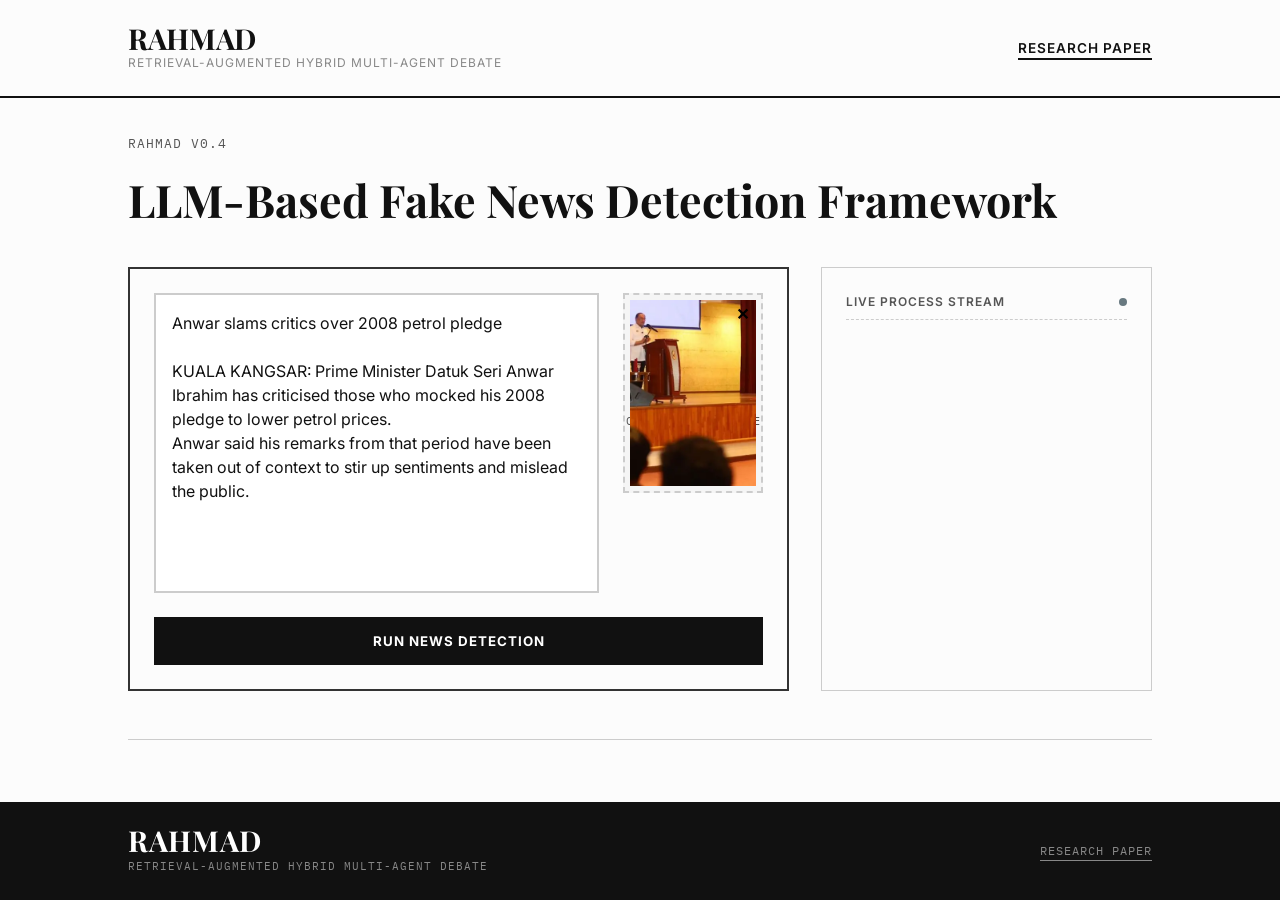
==== frontend/index.html @ b7437b5a "integrate link retrieval module into the pipeline using duckduckgo SE and openrouter LLM" ====
<!DOCTYPE html>
<html lang="en">

<head>
    <meta charset="UTF-8">
    <meta name="viewport" content="width=device-width, initial-scale=1.0">
    <title>RAHMAD - Fake News Detection</title>
    <link rel="preconnect" href="https://fonts.googleapis.com">
    <link rel="preconnect" href="https://fonts.gstatic.com" crossorigin>
    <link
        href="https://fonts.googleapis.com/css2?family=Playfair+Display:wght@600;700&family=Inter:wght@400;500;600;700&family=IBM+Plex+Mono:wght@400;500&display=swap"
        rel="stylesheet">
    <link rel="stylesheet" href="styles.css">
</head>

<body>
    <!-- Topbar -->
    <div class="topbar">
        <div class="topbar-content">
            <div class="topbar-left">
                <strong>RAHMAD</strong>
                <span>RETRIEVAL-AUGMENTED HYBRID MULTI-AGENT DEBATE</span>
            </div>
            <div class="topbar-right">
                <a href="#">RESEARCH PAPER</a>
            </div>
        </div>
    </div>

    <div class="container">
        <!-- Header -->
        <header>
            <span class="version">RAHMAD v0.4</span>
            <h1>LLM-Based Fake News Detection Framework</h1>
            <p class="header-subtitle">RETRIEVAL-AUGMENTED HYBRID MULTI-AGENT DEBATE</p>
        </header>

        <!-- Top Section -->
        <section class="top-section">
            <!-- Input Area -->
            <div class="input-panel panel">
                <div class="inputs">
                    <textarea id="text-input"
                        placeholder="Enter text to analyze...">Anwar slams critics over 2008 petrol pledge

KUALA KANGSAR: Prime Minister Datuk Seri Anwar Ibrahim has criticised those who mocked his 2008 pledge to lower petrol prices.
Anwar said his remarks from that period have been taken out of context to stir up sentiments and mislead the public.</textarea>

                    <div class="image-upload" id="image-upload">
                        <!-- Hidden file input -->
                        <input type="file" id="image-file-input" accept="image/*" hidden>

                        <!-- Empty-state placeholder -->
                        <div class="image-placeholder" id="image-placeholder" hidden>
                            <svg width="28" height="28" viewBox="0 0 24 24" fill="none" stroke="currentColor"
                                stroke-width="1.5" stroke-linecap="round" stroke-linejoin="round">
                                <rect x="3" y="3" width="18" height="18" rx="2" ry="2"></rect>
                                <circle cx="8.5" cy="8.5" r="1.5"></circle>
                                <polyline points="21 15 16 10 5 21"></polyline>
                            </svg>
                            <p class="upload-hint">Drop image here<br>or click to
                                choose</p>
                        </div>

                        <!-- Preview (hidden until image chosen) -->
                        <div class="image-preview-wrap" id="image-preview-wrap">
                            <img id="image-preview" class="image-preview" src="../res/news1.webp" alt="Test News Image">
                            <button type="button" id="image-remove-btn" class="image-remove-btn"
                                title="Remove image">✕</button>
                        </div>
                    </div>

                    <!-- Mobile-only: compact filename row (hides full upload zone) -->
                    <div class="mobile-img-picker" id="mobile-img-picker">
                        <button type="button" id="mobile-img-btn" class="mobile-img-btn">
                            <svg width="16" height="16" viewBox="0 0 24 24" fill="none" stroke="currentColor"
                                stroke-width="2" stroke-linecap="round" stroke-linejoin="round">
                                <rect x="3" y="3" width="18" height="18" rx="2" ry="2"></rect>
                                <circle cx="8.5" cy="8.5" r="1.5"></circle>
                                <polyline points="21 15 16 10 5 21"></polyline>
                            </svg>
                            <span id="mobile-filename">test_news_image.png</span>
                        </button>
                        <button type="button" id="mobile-remove-btn" class="mobile-remove-btn">✕</button>
                    </div>
                </div>
                <button id="run-btn" class="run-btn">RUN NEWS DETECTION</button>
            </div>

            <!-- Process Stream -->
            <div class="panel stream-panel">
                <div class="panel-header">
                    <span class="tag tag-outline">LIVE PROCESS STREAM</span>
                    <span class="status-dot"></span>
                </div>
                <div class="stream-content" id="process-stream">
                    <!-- Logs will be injected here via JS -->
                </div>
            </div>
        </section>

        <hr class="divider">

        <!-- Results Section -->
        <section class="results-section hidden" id="results-section">
            <!-- Verdict and Justification -->
            <div class="verdict-col">
                <div class="verdict-header">
                    <div class="verdict-title-area">
                        <span class="tag">FINAL VERDICT</span>
                        <h2 id="verdict-text" class="verdict-text manipulated">MANIPULATED<br>CONTENT</h2>
                    </div>
                    <div class="confidence-area">
                        <span class="tag">CONFIDENCE SCORE</span>
                        <h2 id="confidence-score" class="confidence-score">98.4%</h2>
                    </div>
                </div>

                <div class="justification-area">
                    <span class="tag">JUSTIFICATION</span>

                    <div class="justification-content">
                        <h3>Verification Details</h3>
                        <p id="justification-text">The text you provided accurately reflects a real event and statements
                            made by Prime Minister Datuk Seri Anwar Ibrahim. Multiple reliable news outlets, including
                            The Star and Free Malaysia Today (FMT), reported on this session.</p>

                        <h3>Key Facts Confirmed:</h3>
                        <ul id="key-facts-list">
                            <li><strong>Location & Date:</strong> The session took place at Malay College Kuala Kangsar
                                (MCKK) on April 4, 2026. Anwar was there to engage with students and alumni (he is an
                                alumnus of the college).</li>
                            <li><strong>The 2008 Pledge:</strong> Anwar addressed the long-standing criticism regarding
                                his 2008 campaign promise ("Hari ini kita menang, esok harga minyak turun"). He argued
                                that the economic context has shifted drastically.</li>
                            <li><strong>The '50 Sen' Comparison:</strong> He specifically noted that at the time of his
                                2008 pledge, petrol in Saudi Arabia was roughly 50 sen per liter, whereas global prices
                                have since surged due to geopolitical conflicts (specifically citing the ongoing Middle
                                East tensions in early 2026).</li>
                        </ul>
                    </div>

                    <!-- Reasoning Accordion -->
                    <div class="reasoning-accordion" id="reasoning-accordion">
                        <button class="reasoning-toggle" id="reasoning-toggle" aria-expanded="false">
                            <span>Show detailed reasoning</span>
                            <svg class="chevron-icon" viewBox="0 0 24 24" fill="none" stroke="currentColor"
                                stroke-width="2" stroke-linecap="round" stroke-linejoin="round">
                                <polyline points="6 9 12 15 18 9"></polyline>
                            </svg>
                        </button>
                        <div class="reasoning-body" id="reasoning-body">
                            <h3>Reasoning</h3>
                            <p id="reasoning-text"></p>
                        </div>
                    </div>
                </div>
            </div>

            <!-- Supporting Links -->
            <div class="links-col">
                <span class="tag">SUPPORTING LINKS</span>
                <div id="links-list" class="links-list">
                    <div class="link-item">
                        <div class="link-number">01</div>
                        <div class="link-details">
                            <span class="link-source">FREE MALAYSIA TODAY</span>
                            <a href="https://www.freemalaysiatoday.com" target="_blank" rel="noopener noreferrer"
                                class="link-title">Anwar slams critics for bringing up past pledge to reduce fuel
                                price</a>
                        </div>
                    </div>
                    <div class="link-item">
                        <div class="link-number">02</div>
                        <div class="link-details">
                            <span class="link-source">THE EDGE MALAYSIA</span>
                            <a href="https://theedgemalaysia.com" target="_blank" rel="noopener noreferrer"
                                class="link-title">Anwar slams misinformation on oil price hike, urges fact-based
                                discourse</a>
                        </div>
                    </div>
                    <div class="link-item">
                        <div class="link-number">03</div>
                        <div class="link-details">
                            <span class="link-source">MALAYSIAKINI</span>
                            <a href="https://www.malaysiakini.com" target="_blank" rel="noopener noreferrer"
                                class="link-title">PM Anwar slams opposition for politicising global oil price surge</a>
                        </div>
                    </div>
                </div>
            </div>
        </section>
    </div>

    <!-- Footer -->
    <footer>
        <div class="footer-content">
            <div class="footer-left">
                <strong>RAHMAD</strong>
                <span class="footer-subtitle">RETRIEVAL-AUGMENTED HYBRID MULTI-AGENT DEBATE</span>
            </div>
            <div class="footer-right">
                <a href="#">RESEARCH PAPER</a>
            </div>
        </div>
    </footer>

    <script src="script.js"></script>
</body>

</html>
---- frontend/styles.css ----
:root {
    --bg-color: #fcfcfc;
    --text-main: #111111;
    --text-muted: #555555;
    --border-color: #333333;
    --border-light: #cccccc;
    --tag-bg: #687980;
    /* Slate grey */
    --tag-text: #ffffff;
    --red-alert: #9e2a2b;
    --orange-alert: #ee7b30;
    --green: #249831;
    --grey-inconclusive: #6b7280;

    --font-serif: 'Playfair Display', serif;
    --font-sans: 'Inter', sans-serif;
    --font-mono: 'IBM Plex Mono', monospace;

    --layout-padding: 10vw;
}

* {
    box-sizing: border-box;
    margin: 0;
    padding: 0;
}

body {
    font-family: var(--font-sans);
    background-color: var(--bg-color);
    color: var(--text-main);
    line-height: 1.6;
    padding: 0;
    min-height: 100vh;
    display: flex;
    flex-direction: column;
}

.container,
.topbar-content,
.footer-content {
    width: 100%;
    max-width: calc(1600px + (2 * var(--layout-padding)));
    margin: 0 auto;
    padding-left: var(--layout-padding);
    padding-right: var(--layout-padding);
}

/* Topbar */
.topbar {
    padding: 1.5rem 0;
    border-bottom: 2px solid var(--text-main);
    margin-bottom: 2rem;
    width: 100%;
}

.topbar-content {
    display: flex;
    justify-content: space-between;
    align-items: center;
}

.topbar-left {
    display: flex;
    align-items: baseline;
    flex-direction: column;
}

.topbar-left strong {
    font-family: var(--font-serif);
    font-size: 1.8rem;
    font-weight: 700;
    margin-right: 1.5rem;
    line-height: 1;
}

.topbar-left span {
    font-family: var(--font-sans);
    font-size: 0.75rem;
    color: #888;
    letter-spacing: 1px;
    text-transform: uppercase;
}

.topbar-right a {
    font-family: var(--font-sans);
    font-size: 0.85rem;
    color: var(--text-main);
    text-decoration: none;
    letter-spacing: 1px;
    text-transform: uppercase;
    font-weight: 600;
    border-bottom: 2px solid var(--text-main);
    padding-bottom: 2px;
}

/* Header */
header {
    margin-bottom: 2rem;
}

.version {
    font-size: 0.8rem;
    color: var(--text-muted);
    letter-spacing: 1px;
    text-transform: uppercase;
    font-family: var(--font-mono);
}

h1 {
    font-family: var(--font-serif);
    font-size: 2.8rem;
    font-weight: 700;
    margin-top: 0.5rem;
    color: var(--text-main);
}

.header-subtitle {
    font-family: var(--font-mono);
    font-size: 0.75rem;
    color: var(--text-muted);
    letter-spacing: 1px;
    text-transform: uppercase;
    margin-top: 0.4rem;
}

.header-subtitle {
    display: none;
}

/* Common Tags */
.tag {
    display: inline-block;
    background-color: var(--tag-bg);
    color: var(--tag-text);
    font-size: 0.75rem;
    font-weight: 600;
    letter-spacing: 1px;
    padding: 0.3rem 0.8rem;
    text-transform: uppercase;
}

.tag-outline {
    background-color: transparent;
    color: var(--text-muted);
    border: none;
    padding: 0;
}

/* Top Section */
.top-section {
    display: grid;
    grid-template-columns: 2fr 1fr;
    gap: 2rem;
    margin-bottom: 2rem;
}

.panel {
    border: 2px solid var(--border-color);
    padding: 1.5rem;
    display: flex;
    flex-direction: column;
}

/* Input Panel */
.inputs {
    display: flex;
    gap: 1.5rem;
    margin-bottom: 1.5rem;
    flex: 1;
}

textarea {
    flex: 3;
    border: 2px solid var(--border-light);
    padding: 1rem;
    font-family: var(--font-sans);
    font-size: 1rem;
    font-weight: 400;
    resize: none;
    color: var(--text-main);
    line-height: 1.5;
    outline: none;
    min-height: 200px;
    height: 300px;
}

.image-upload {
    flex: 1;
    border: 2px dashed var(--border-light);
    display: flex;
    align-items: center;
    justify-content: center;
    background-color: #f5f5f5;
    min-height: 200px;
    background-size: cover;
    background-position: center;
    cursor: pointer;
    position: relative;
    transition: border-color 0.2s, background-color 0.2s;
    max-height: 150px;
}

.image-upload:hover,
.image-upload.drag-over {
    /* border-color: var(--text-main); */
    background-color: #ebebeb;
}

.image-placeholder {
    display: flex;
    flex-direction: column;
    align-items: center;
    gap: 0.6rem;
    color: var(--text-muted);
    pointer-events: none;
    text-align: center;
}

.upload-hint {
    font-family: var(--font-mono);
    font-size: 0.72rem;
    letter-spacing: 0.5px;
    text-transform: uppercase;
    line-height: 1.6;
    color: var(--text-muted);
}

.upload-link {
    color: var(--text-main);
    font-weight: 600;
    border-bottom: 1px solid var(--text-main);
}

/* Preview */
.image-preview-wrap {
    position: absolute;
    inset: 0;
    display: flex;
    align-items: center;
    justify-content: center;
    padding: 5px;
}

.image-preview {
    width: 100%;
    height: 100%;
    object-fit: cover;
}

/* Hide broken-image outline when no src is set */
.image-preview:not([src]),
.image-preview[src=""] {
    display: none;
}

.image-remove-btn {
    position: absolute;
    top: 0.4rem;
    right: 0.4rem;
    color: rgb(0, 0, 0);
    background-color: transparent;
    border: none;
    width: 1.6rem;
    height: 1.6rem;
    font-size: 1rem;
    font-weight: 600;
    cursor: pointer;
    display: flex;
    align-items: center;
    justify-content: center;
}

.image-remove-btn:hover {
    color: var(--red-alert);
}

/* Mobile image picker row — hidden on desktop */
.mobile-img-picker {
    display: none;
}

.run-btn {
    width: 100%;
    background-color: var(--text-main);
    color: white;
    border: none;
    padding: 1rem;
    font-family: var(--font-sans);
    font-weight: 700;
    letter-spacing: 1px;
    cursor: pointer;
    text-transform: uppercase;
    transition: background-color 0.2s;
}

.run-btn:hover {
    background-color: #333;
}

/* Stream Panel */
.stream-panel {
    border: 1px solid var(--border-light);
}

.panel-header {
    display: flex;
    justify-content: space-between;
    align-items: center;
    margin-bottom: 1.5rem;
    padding-bottom: 0.5rem;
    border-bottom: 1px dashed var(--border-light);
}

.status-dot {
    width: 8px;
    height: 8px;
    background-color: var(--tag-bg);
    border-radius: 50%;
    animation: blink 1.5s infinite;
}

@keyframes blink {

    0%,
    100% {
        opacity: 1;
    }

    50% {
        opacity: 0;
    }
}

.stream-content {
    font-family: var(--font-mono);
    font-size: 0.85rem;
    color: var(--text-muted);
    display: flex;
    flex-direction: column;
    gap: 0.8rem;
}

.log-line {
    display: flex;
    gap: 0.5rem;
}

.log-time {
    color: #999;
}

.log-status {
    margin-left: auto;
}

.log-status--ok {
    color: var(--green);
}

/* green  */
.log-status--in-progress {
    color: var(--orange-alert);
}

/* orange */
.log-status--fail {
    color: var(--red-alert);
}

/* red    */

/* Divider */
.divider {
    border: none;
    border-top: 1px solid var(--border-light);
    margin: 3rem 0;
}

/* Results Section */
.results-section {
    display: grid;
    grid-template-columns: 2fr 1fr;
    gap: 3rem;
    margin-bottom: 4rem;
}

.results-section.hidden {
    display: none;
    opacity: 0;
}

.results-section.visible {
    display: grid;
    animation: fadeIn 0.8s forwards;
}

@keyframes fadeIn {
    from {
        opacity: 0;
        transform: translateY(10px);
    }

    to {
        opacity: 1;
        transform: translateY(0);
    }
}

/* Verdict Col */
.verdict-header {
    display: flex;
    justify-content: space-between;
    align-items: flex-start;
    margin-bottom: 3rem;
}

.verdict-title-area .tag,
.confidence-area .tag {
    margin-bottom: 0.5rem;
}

.verdict-text {
    font-family: var(--font-serif);
    font-size: 3.5rem;
    font-weight: 700;
    line-height: 1.1;
    text-transform: uppercase;
}

h2.verdict-text.real,
h2.verdict-text.credible {
    color: var(--green);
}

h2.verdict-text.satire,
h2.verdict-text.false-connection,
h2.verdict-text.misleading,
h2.verdict-text.imposter,
h2.verdict-text.manipulated,
h2.verdict-text.fabricated {
    color: var(--red-alert);
}

h2.verdict-text.inconclusive {
    color: var(--grey-inconclusive);
}

.confidence-score.conf-low {
    color: var(--red-alert);
}

.confidence-score.conf-mid {
    color: var(--orange-alert);
}

.confidence-score.conf-high {
    color: var(--green);
}

.confidence-score {
    font-family: var(--font-serif);
    font-size: 4rem;
    font-weight: 700;
    line-height: 1;
}

/* Justification */
.justification-area {
    position: relative;
}

.justification-content {
    margin-top: 1.5rem;
}

.justification-content h3 {
    font-family: var(--font-serif);
    font-size: 1.3rem;
    margin-bottom: 0.8rem;
    margin-top: 1.5rem;
}

.justification-content p {
    font-size: 1.05rem;
    margin-bottom: 1.5rem;
}

.justification-content ul {
    list-style-type: disc;
    padding-left: 1.5rem;
}

.justification-content li {
    margin-bottom: 0.8rem;
    font-size: 1.05rem;
}

/* Reasoning Accordion */
.reasoning-accordion {
    margin-top: 2rem;
    border-top: 1px solid var(--border-light);
    padding-top: 1rem;
}

.reasoning-toggle {
    display: flex;
    align-items: center;
    gap: 0.5rem;
    background: none;
    border: none;
    cursor: pointer;
    padding: 0;
    color: inherit;
    font-family: var(--font-mono, monospace);
    font-size: 0.75rem;
    letter-spacing: 0.08em;
    text-transform: uppercase;
    opacity: 0.6;
    transition: opacity 0.2s;
}

.reasoning-toggle:hover {
    opacity: 1;
}

.chevron-icon {
    width: 14px;
    height: 14px;
    transition: transform 0.25s ease;
    flex-shrink: 0;
}

.reasoning-toggle[aria-expanded="true"] .chevron-icon {
    transform: rotate(180deg);
}

.reasoning-body {
    max-height: 0;
    overflow: hidden;
    transition: max-height 0.35s ease;
}

.reasoning-body.open {
    max-height: 9999px;
}

.reasoning-body h3 {
    font-family: var(--font-serif);
    font-size: 1.3rem;
    margin-bottom: 0.8rem;
    margin-top: 1.5rem;
}

.reasoning-body p {
    font-size: 1.05rem;
    margin-bottom: 1.5rem;
    white-space: pre-wrap;
}

/* Links Col */
.links-col {
    padding-left: 2rem;
    border-left: 1px solid var(--border-light);
}

.links-list {
    margin-top: 1.5rem;
    display: flex;
    flex-direction: column;
    gap: 1.5rem;
}

.link-item {
    display: flex;
    gap: 1rem;
    padding-bottom: 1.5rem;
    border-bottom: 1px solid var(--border-light);
}

.link-item {
    display: flex;
    align-items: flex-start;
    gap: 1.5rem;
    padding: 1.2rem 0.5rem;
    border-bottom: 1px solid var(--border-light);
    cursor: pointer;
    border-radius: 6px;
    transition: background-color 0.2s ease, transform 0.15s ease;
}

.link-item:hover {
    background-color: rgba(0, 0, 0, 0.02);
}

.link-item:last-child {
    border-bottom: none;
}

.link-number {
    font-family: var(--font-serif);
    font-size: 2.5rem;
    color: #e0e0e0;
    line-height: 1;
}

.link-details {
    display: flex;
    flex-direction: column;
    gap: 0.3rem;
}

.link-source {
    font-size: 0.75rem;
    color: var(--text-muted);
    text-transform: uppercase;
    letter-spacing: 1px;
}

.link-title {
    font-family: var(--font-serif);
    font-size: 1.1rem;
    font-weight: 600;
    color: var(--text-main);
    text-decoration: none;
    line-height: 1.4;
}

.link-item:hover .link-title,
.link-title:hover {
    text-decoration: underline;
    color: var(--accent-blue, #0056b3);
}

/* Footer */
footer {
    background-color: var(--text-main);
    color: white;
    padding: 1.5rem 0;
    margin-top: auto;
    width: 100%;
}

.footer-content {
    display: flex;
    flex-direction: row;
    justify-content: space-between;
    align-items: center;
    font-family: var(--font-mono);
    font-size: 0.75rem;
    letter-spacing: 1px;
    text-transform: uppercase;
}

.footer-left {
    display: flex;
    flex-direction: column;
    gap: 0.2rem;
}

.footer-left strong {
    font-family: var(--font-serif);
    font-size: 1.8rem;
    line-height: 1;
}

.footer-subtitle {
    color: #888;
    font-size: 0.7rem;
    letter-spacing: 1px;
}

.footer-right a {
    color: #888;
    text-decoration: none;
    border-bottom: 1px solid #888;
    padding-bottom: 2px;
    font-size: 0.75rem;
    letter-spacing: 1px;
    text-transform: uppercase;
    font-family: var(--font-mono);
    transition: color 0.2s, border-color 0.2s;
}

.footer-right a:hover {
    color: white;
    border-color: white;
}

/* ─── Responsive ─────────────────────────────────────────── */

/* Tablet / small desktop */
@media (max-width: 900px) {

    .header-subtitle {
        display: block;
    }

    .top-section,
    .results-section {
        grid-template-columns: 1fr;
    }

    .links-col {
        padding-left: 0;
        border-left: none;
        border-top: 1px solid var(--border-light);
        padding-top: 2rem;
    }

    h1 {
        font-size: 2.2rem;
        line-height: 1.3;
    }
}

/* Mobile phone */
@media (max-width: 600px) {

    :root {
        --layout-padding: 1rem;
    }

    /* Topbar: hide the subtitle on very small screens */
    .topbar {
        margin: 0 0 1.5rem 0;
    }

    .topbar-left strong {
        font-size: 1.4rem;
        margin-right: 0.75rem;
    }

    .topbar-left span {
        display: none;
    }

    .topbar-right a {
        font-size: 0.75rem;
    }

    /* Page header */
    h1 {
        font-size: 1.7rem;
    }

    /* Panels */
    .panel {
        padding: 1rem;
    }

    /* Input area: stack textarea and image upload vertically */
    .inputs {
        flex-direction: column;
        gap: 1rem;
    }

    textarea {
        min-height: 200px;
        overflow: hidden;
        font-size: 0.75rem;
    }

    /* Swap full upload zone for compact filename row on mobile */
    .image-upload {
        display: none;
    }

    .mobile-img-picker {
        display: flex;
        align-items: center;
        gap: 0.5rem;
        width: 100%;
    }

    .mobile-img-btn {
        flex: 1;
        display: flex;
        align-items: center;
        gap: 0.6rem;
        padding: 0.65rem 0.9rem;
        border: 2px dashed var(--border-light);
        background: #f5f5f5;
        cursor: pointer;
        font-family: var(--font-mono);
        font-size: 0.72rem;
        letter-spacing: 0.5px;
        text-transform: uppercase;
        color: var(--text-muted);
        text-align: left;
        white-space: nowrap;
        overflow: hidden;
    }

    .mobile-img-btn span {
        overflow: hidden;
        text-overflow: ellipsis;
    }

    .mobile-remove-btn {
        flex-shrink: 0;
        background: none;
        border: none;
        font-size: 1rem;
        font-weight: 600;
        cursor: pointer;
        color: var(--text-muted);
        padding: 0.4rem;
    }

    .mobile-remove-btn:hover {
        color: var(--red-alert);
    }

    .run-btn {
        font-size: 0.75rem;
        padding: 0.5rem;
    }

    .log-status {
        text-align: end;
    }

    .results-section {
        gap: 2rem;
    }

    /* Results: keep verdict & confidence side by side, scale fonts down */
    .verdict-header {
        flex-direction: row;
        flex-wrap: wrap;
        justify-content: space-between;
        margin-bottom: 1rem;
        gap: 10px;
    }

    .verdict-title-area {
        flex: 1 1 140px;
        margin-bottom: 2rem;
        /* grow/shrink but minimum width */
    }

    .confidence-area {
        flex: 1 1 140px;
        display: flex;
        flex-direction: column;
        align-items: end;
        max-width: 7rem;
        margin-bottom: 2rem;
        /* grow/shrink but minimum width */
    }

    h2.verdict-text {
        font-size: 2rem;
        line-height: 1.05;
    }

    h2.confidence-score {
        font-size: 2.5rem;
    }

    .justification-content {
        margin-top: 0.5rem;
    }

    .justification-content p,
    .justification-content li {
        font-size: 0.9rem;
    }

    .justification-content h3 {
        font-size: 1.1rem;
        margin-top: 0;
    }

    .links-col {
        border: none;
        padding-top: 0rem;
    }

    /* Footer */
    footer {
        padding: 1.25rem 0;
    }

    .footer-content {
        flex-direction: row;
        align-items: flex-start;
        gap: 0.5rem;
    }

    .footer-subtitle {
        display: none;
    }

    .footer-left strong {
        font-size: 1.3rem;
    }
}

/* Very small phones */
@media (max-width: 400px) {

    .confidence-area {
        max-width: none;
        align-items: start;
        /* grow/shrink but minimum width */
    }
}
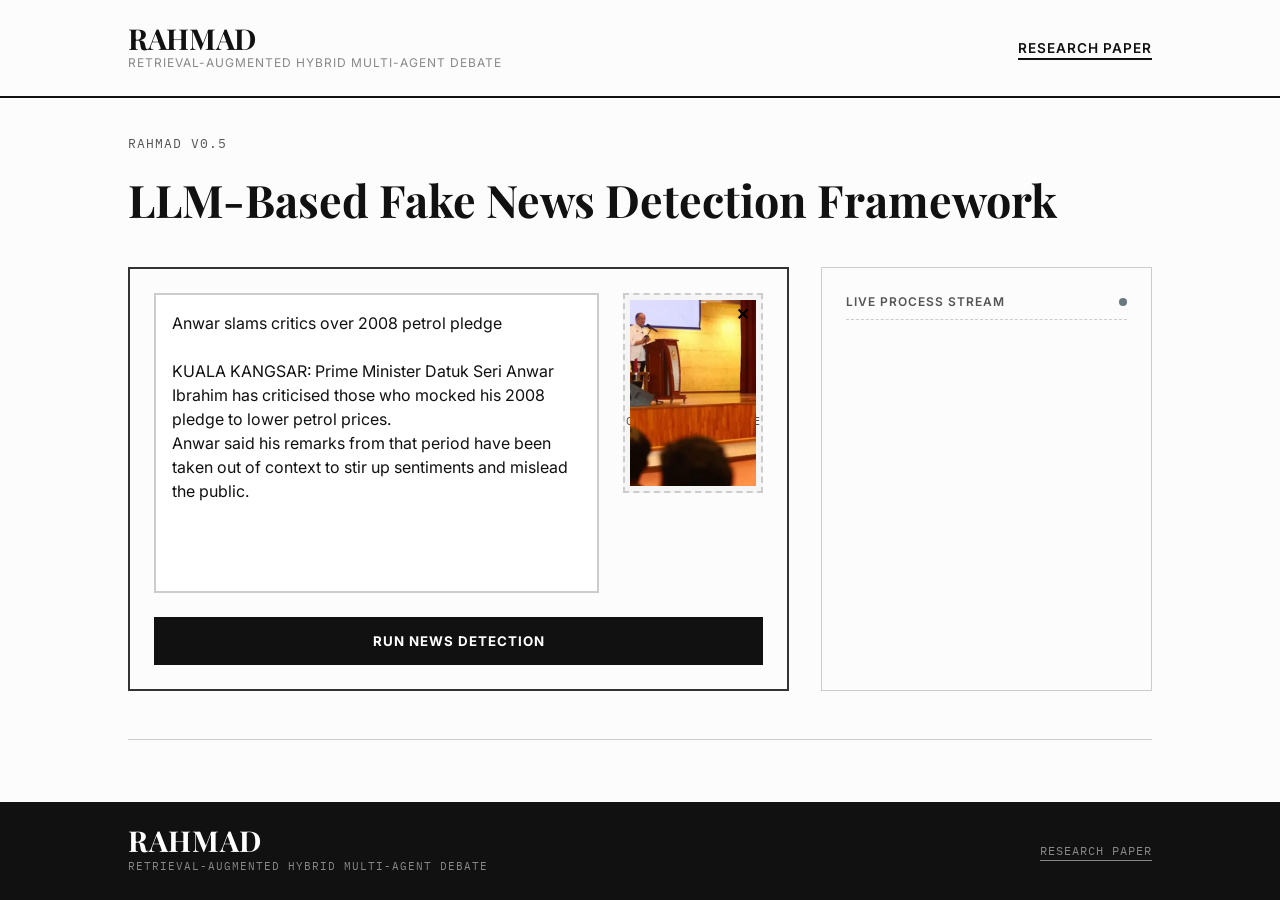
==== commit e9e4b868: "add documentation" ====
--- a/frontend/index.html
+++ b/frontend/index.html
@@ -30,7 +30,7 @@
     <div class="container">
         <!-- Header -->
         <header>
-            <span class="version">RAHMAD v0.4</span>
+            <span class="version">RAHMAD v0.5</span>
             <h1>LLM-Based Fake News Detection Framework</h1>
             <p class="header-subtitle">RETRIEVAL-AUGMENTED HYBRID MULTI-AGENT DEBATE</p>
         </header>
@@ -205,7 +205,7 @@
         </div>
     </footer>
 
-    <script src="script.js"></script>
+    <script src="script.js?v=2"></script>
 </body>
 
 </html>
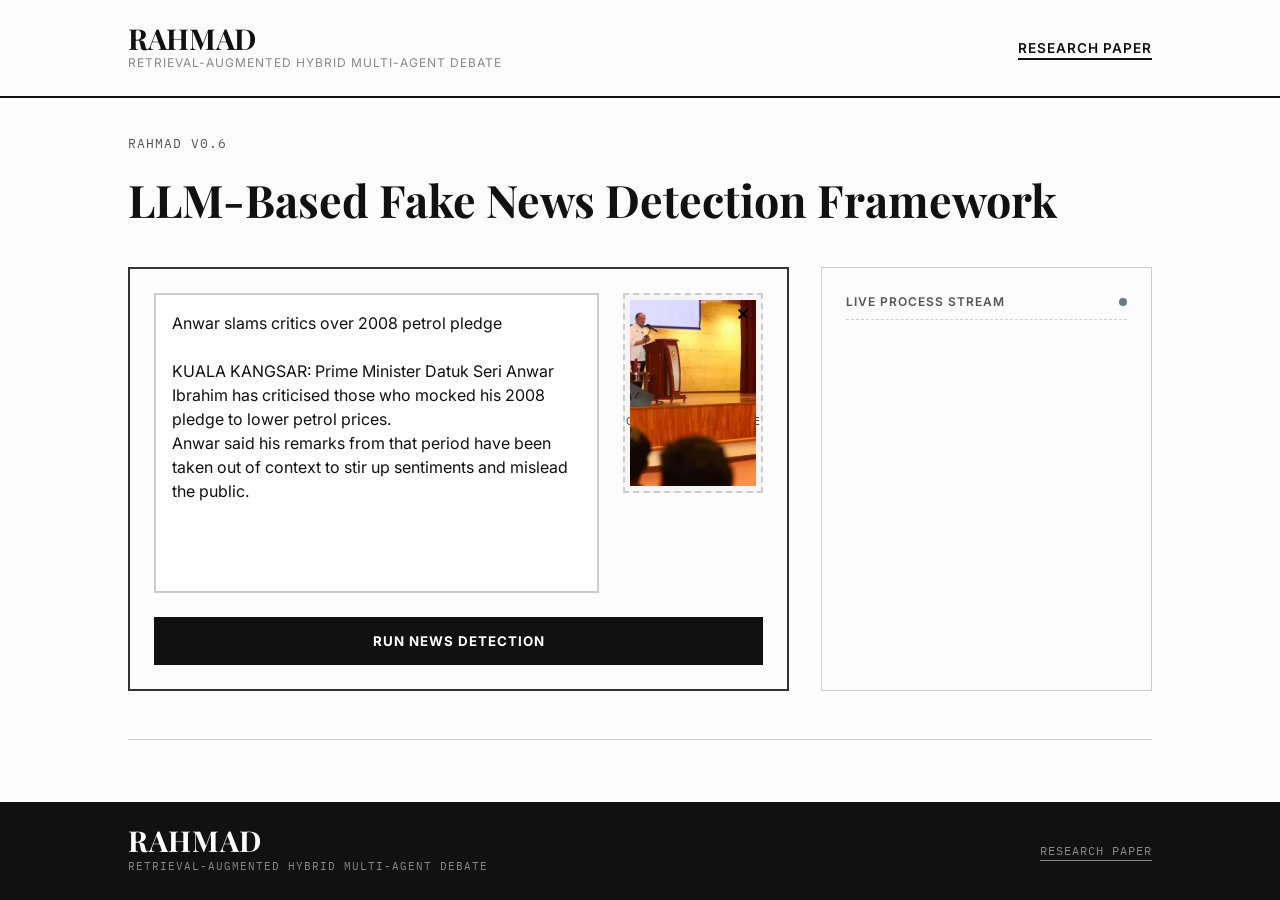
==== commit 3fc0a156: "0.6: integrate local llm for both KR module using Ollama" ====
--- a/frontend/index.html
+++ b/frontend/index.html
@@ -30,7 +30,7 @@
     <div class="container">
         <!-- Header -->
         <header>
-            <span class="version">RAHMAD v0.5</span>
+            <span class="version">RAHMAD v0.6</span>
             <h1>LLM-Based Fake News Detection Framework</h1>
             <p class="header-subtitle">RETRIEVAL-AUGMENTED HYBRID MULTI-AGENT DEBATE</p>
         </header>
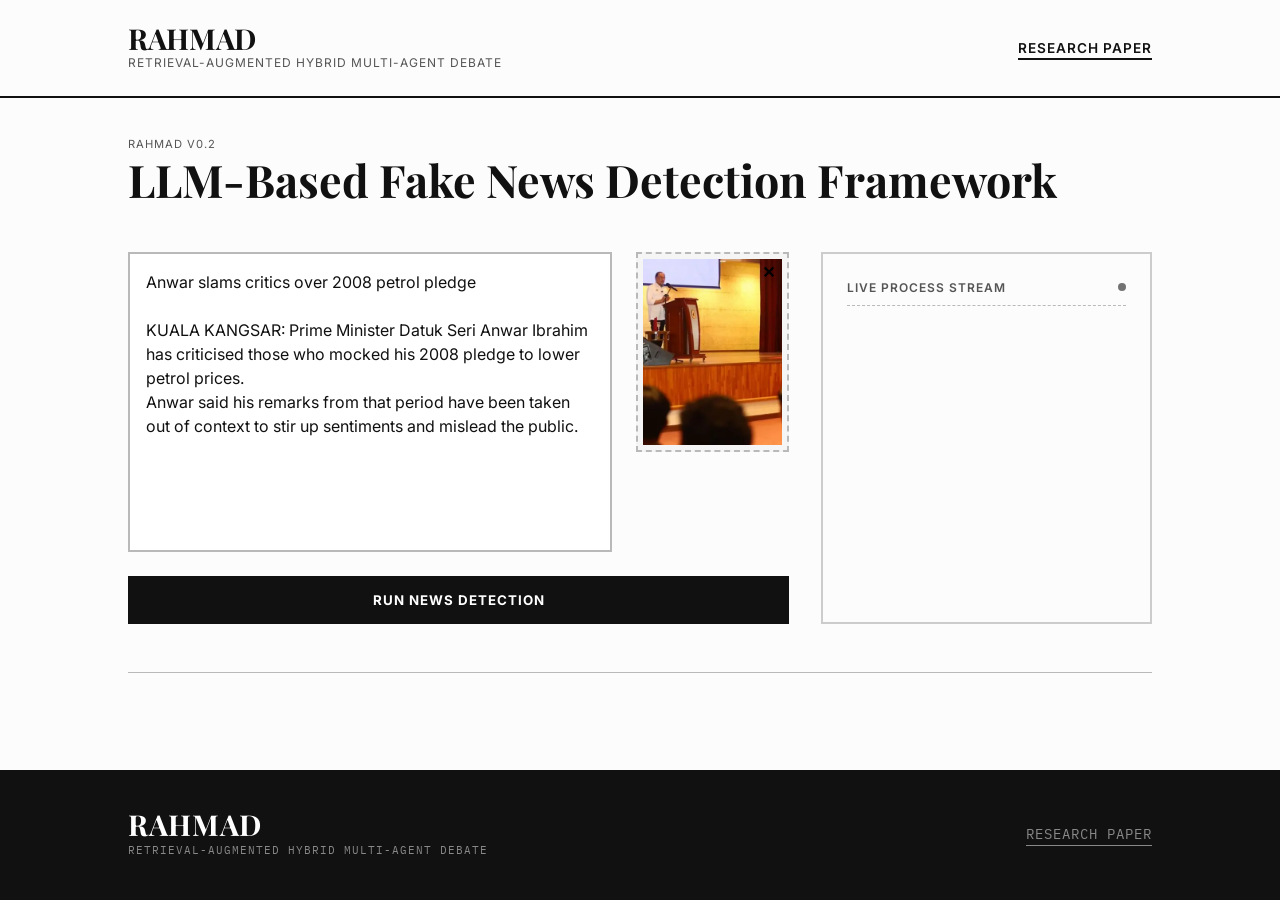
==== commit 934085b8: "add ollama preflight check to pipeline, rewrite readme setup guide, sync system documentation, untra" ====
--- a/frontend/index.html
+++ b/frontend/index.html
@@ -30,7 +30,7 @@
     <div class="container">
         <!-- Header -->
         <header>
-            <span class="version">RAHMAD v0.6</span>
+            <span class="version">RAHMAD v0.2</span>
             <h1>LLM-Based Fake News Detection Framework</h1>
             <p class="header-subtitle">RETRIEVAL-AUGMENTED HYBRID MULTI-AGENT DEBATE</p>
         </header>
@@ -64,7 +64,8 @@
 
                         <!-- Preview (hidden until image chosen) -->
                         <div class="image-preview-wrap" id="image-preview-wrap">
-                            <img id="image-preview" class="image-preview" src="../res/news1.webp" alt="Test News Image">
+                            <img id="image-preview" class="image-preview" src="../res/news1.webp"
+                                alt="Test News Image">
                             <button type="button" id="image-remove-btn" class="image-remove-btn"
                                 title="Remove image">✕</button>
                         </div>
@@ -125,7 +126,7 @@
                             made by Prime Minister Datuk Seri Anwar Ibrahim. Multiple reliable news outlets, including
                             The Star and Free Malaysia Today (FMT), reported on this session.</p>
 
-                        <h3>Key Facts Confirmed:</h3>
+                        <h3>Key Evidences</h3>
                         <ul id="key-facts-list">
                             <li><strong>Location & Date:</strong> The session took place at Malay College Kuala Kangsar
                                 (MCKK) on April 4, 2026. Anwar was there to engage with students and alumni (he is an
@@ -144,14 +145,13 @@
                     <div class="reasoning-accordion" id="reasoning-accordion">
                         <button class="reasoning-toggle" id="reasoning-toggle" aria-expanded="false">
                             <span>Show detailed reasoning</span>
-                            <svg class="chevron-icon" viewBox="0 0 24 24" fill="none" stroke="currentColor"
-                                stroke-width="2" stroke-linecap="round" stroke-linejoin="round">
+                            <svg class="chevron-icon" viewBox="0 0 24 24" fill="none" stroke="currentColor" stroke-width="2" stroke-linecap="round" stroke-linejoin="round">
                                 <polyline points="6 9 12 15 18 9"></polyline>
                             </svg>
                         </button>
                         <div class="reasoning-body" id="reasoning-body">
                             <h3>Reasoning</h3>
-                            <p id="reasoning-text"></p>
+                            <div id="reasoning-text" class="reasoning-steps"></div>
                         </div>
                     </div>
                 </div>
@@ -164,27 +164,25 @@
                     <div class="link-item">
                         <div class="link-number">01</div>
                         <div class="link-details">
-                            <span class="link-source">FREE MALAYSIA TODAY</span>
-                            <a href="https://www.freemalaysiatoday.com" target="_blank" rel="noopener noreferrer"
-                                class="link-title">Anwar slams critics for bringing up past pledge to reduce fuel
-                                price</a>
+                            <span class="link-source">Free Malaysia Today</span>
+                            <a href="#" class="link-title">Anwar slams critics for bringing up past pledge to reduce
+                                fuel price</a>
                         </div>
                     </div>
                     <div class="link-item">
                         <div class="link-number">02</div>
                         <div class="link-details">
-                            <span class="link-source">THE EDGE MALAYSIA</span>
-                            <a href="https://theedgemalaysia.com" target="_blank" rel="noopener noreferrer"
-                                class="link-title">Anwar slams misinformation on oil price hike, urges fact-based
-                                discourse</a>
+                            <span class="link-source">The EDGE</span>
+                            <a href="#" class="link-title">Anwar slams misinformation on oil price hike, urges
+                                fact-based discourse</a>
                         </div>
                     </div>
                     <div class="link-item">
                         <div class="link-number">03</div>
                         <div class="link-details">
-                            <span class="link-source">MALAYSIAKINI</span>
-                            <a href="https://www.malaysiakini.com" target="_blank" rel="noopener noreferrer"
-                                class="link-title">PM Anwar slams opposition for politicising global oil price surge</a>
+                            <span class="link-source">The Sun</span>
+                            <a href="#" class="link-title">PM Anwar slams opposition for politicising global oil price
+                                surge</a>
                         </div>
                     </div>
                 </div>
@@ -205,7 +203,7 @@
         </div>
     </footer>
 
-    <script src="script.js?v=2"></script>
+    <script src="script.js"></script>
 </body>
 
 </html>
--- a/frontend/styles.css
+++ b/frontend/styles.css
@@ -3,8 +3,9 @@
     --text-main: #111111;
     --text-muted: #555555;
     --border-color: #333333;
-    --border-light: #cccccc;
-    --tag-bg: #687980;
+    --border-light: #b9b9b9;
+    --border-lighter: #cccccc;
+    --tag-bg: #737373;
     /* Slate grey */
     --tag-text: #ffffff;
     --red-alert: #9e2a2b;
@@ -77,7 +78,7 @@
 .topbar-left span {
     font-family: var(--font-sans);
     font-size: 0.75rem;
-    color: #888;
+    color: var(--text-muted);
     letter-spacing: 1px;
     text-transform: uppercase;
 }
@@ -96,23 +97,24 @@
 
 /* Header */
 header {
-    margin-bottom: 2rem;
+    margin-bottom: 3rem;
 }
 
 .version {
-    font-size: 0.8rem;
+    font-size: 0.7rem;
     color: var(--text-muted);
     letter-spacing: 1px;
     text-transform: uppercase;
-    font-family: var(--font-mono);
+    font-family: var(--font-sans);
 }
 
 h1 {
     font-family: var(--font-serif);
     font-size: 2.8rem;
     font-weight: 700;
-    margin-top: 0.5rem;
+    /* margin-top: 0.5rem; */
     color: var(--text-main);
+    line-height: 3.0rem;
 }
 
 .header-subtitle {
@@ -156,8 +158,8 @@
 }
 
 .panel {
-    border: 2px solid var(--border-color);
-    padding: 1.5rem;
+    /* border: 2px solid var(--border-color); */
+    /* padding: 1.5rem; */
     display: flex;
     flex-direction: column;
 }
@@ -300,7 +302,8 @@
 
 /* Stream Panel */
 .stream-panel {
-    border: 1px solid var(--border-light);
+    border: 2px solid var(--border-lighter);
+    padding: 1.5rem;
 }
 
 .panel-header {
@@ -333,7 +336,7 @@
 }
 
 .stream-content {
-    font-family: var(--font-mono);
+    font-family: var(--font-sans);
     font-size: 0.85rem;
     color: var(--text-muted);
     display: flex;
@@ -512,9 +515,9 @@
     cursor: pointer;
     padding: 0;
     color: inherit;
-    font-family: var(--font-mono, monospace);
+    font-family: var(--font-sans);
     font-size: 0.75rem;
-    letter-spacing: 0.08em;
+    letter-spacing: 0.05em;
     text-transform: uppercase;
     opacity: 0.6;
     transition: opacity 0.2s;
@@ -565,24 +568,17 @@
 }
 
 .links-list {
-    margin-top: 1.5rem;
+    margin-top: 1.0rem;
     display: flex;
     flex-direction: column;
-    gap: 1.5rem;
-}
-
-.link-item {
-    display: flex;
-    gap: 1rem;
-    padding-bottom: 1.5rem;
-    border-bottom: 1px solid var(--border-light);
+    /* gap: 1.5rem; */
 }
 
 .link-item {
     display: flex;
     align-items: flex-start;
     gap: 1.5rem;
-    padding: 1.2rem 0.5rem;
+    padding: 1.5rem 0.5rem;
     border-bottom: 1px solid var(--border-light);
     cursor: pointer;
     border-radius: 6px;
@@ -600,7 +596,7 @@
 .link-number {
     font-family: var(--font-serif);
     font-size: 2.5rem;
-    color: #e0e0e0;
+    color: var(--text-muted);
     line-height: 1;
 }
 
@@ -636,7 +632,7 @@
 footer {
     background-color: var(--text-main);
     color: white;
-    padding: 1.5rem 0;
+    padding: 2.5rem 0;
     margin-top: auto;
     width: 100%;
 }
@@ -675,7 +671,7 @@
     text-decoration: none;
     border-bottom: 1px solid #888;
     padding-bottom: 2px;
-    font-size: 0.75rem;
+    font-size: 0.85rem;
     letter-spacing: 1px;
     text-transform: uppercase;
     font-family: var(--font-mono);
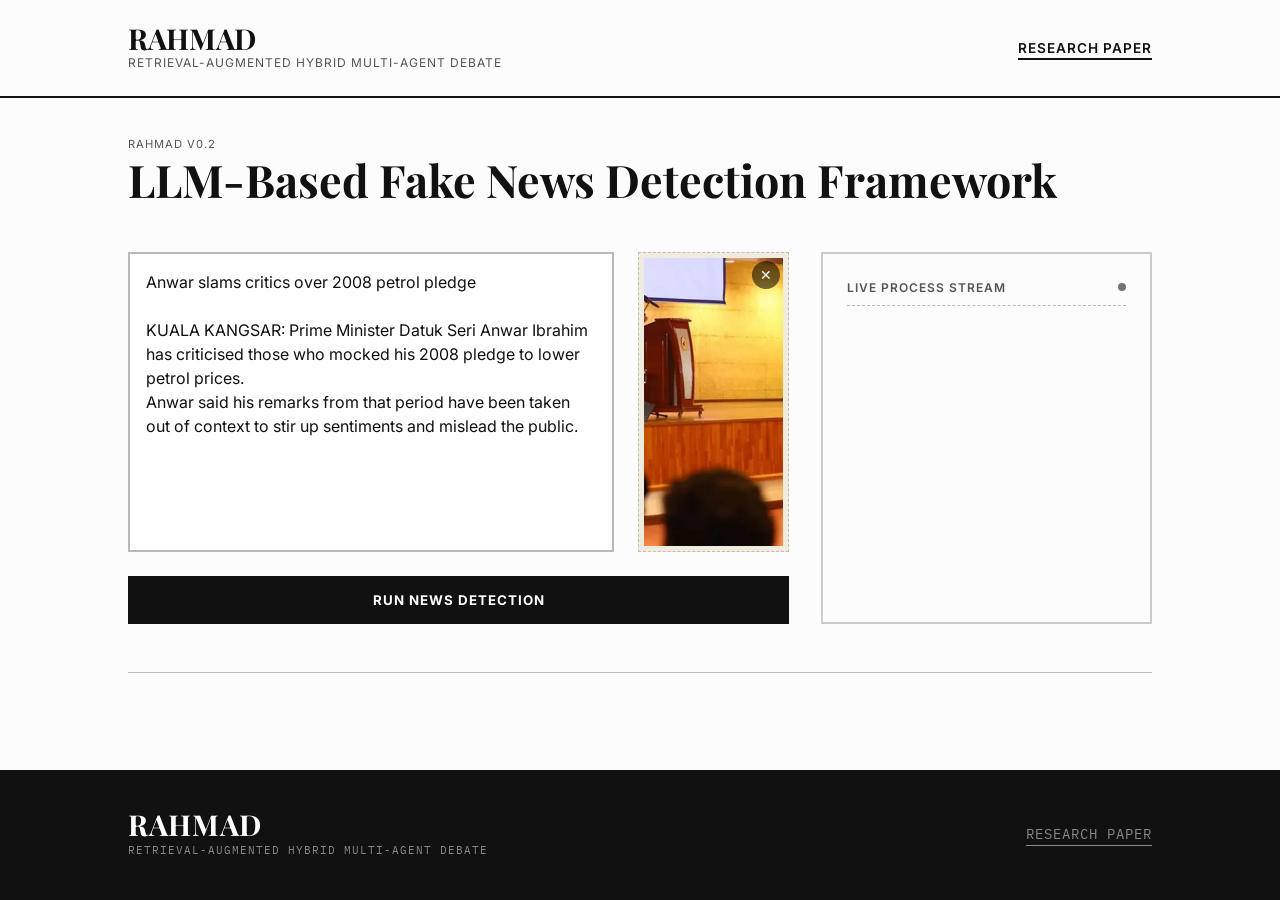
==== commit d958fe48: "Enhance accessibility and UI for image upload feature; add confidence bar and improve styles" ====
--- a/frontend/index.html
+++ b/frontend/index.html
@@ -46,13 +46,14 @@
 KUALA KANGSAR: Prime Minister Datuk Seri Anwar Ibrahim has criticised those who mocked his 2008 pledge to lower petrol prices.
 Anwar said his remarks from that period have been taken out of context to stir up sentiments and mislead the public.</textarea>
 
-                    <div class="image-upload" id="image-upload">
+                    <div class="image-upload" id="image-upload" role="button" tabindex="0"
+                        aria-label="Add an image to check">
                         <!-- Hidden file input -->
                         <input type="file" id="image-file-input" accept="image/*" hidden>
 
                         <!-- Empty-state placeholder -->
                         <div class="image-placeholder" id="image-placeholder" hidden>
-                            <svg width="28" height="28" viewBox="0 0 24 24" fill="none" stroke="currentColor"
+                            <svg width="30" height="30" viewBox="0 0 24 24" fill="none" stroke="currentColor"
                                 stroke-width="1.5" stroke-linecap="round" stroke-linejoin="round">
                                 <rect x="3" y="3" width="18" height="18" rx="2" ry="2"></rect>
                                 <circle cx="8.5" cy="8.5" r="1.5"></circle>
@@ -67,7 +68,7 @@
                             <img id="image-preview" class="image-preview" src="../res/news1.webp"
                                 alt="Test News Image">
                             <button type="button" id="image-remove-btn" class="image-remove-btn"
-                                title="Remove image">✕</button>
+                                aria-label="Remove image" title="Remove image">✕</button>
                         </div>
                     </div>
 
@@ -109,11 +110,16 @@
                 <div class="verdict-header">
                     <div class="verdict-title-area">
                         <span class="tag">FINAL VERDICT</span>
-                        <h2 id="verdict-text" class="verdict-text manipulated">MANIPULATED<br>CONTENT</h2>
+                        <h2 id="verdict-text" class="verdict-text"></h2>
                     </div>
                     <div class="confidence-area">
                         <span class="tag">CONFIDENCE SCORE</span>
-                        <h2 id="confidence-score" class="confidence-score">98.4%</h2>
+                        <h2 id="confidence-score" class="confidence-score"></h2>
+                        <div class="confidence-bar" id="confidence-bar" role="progressbar"
+                            aria-label="Confidence score" aria-valuemin="0" aria-valuemax="100"
+                            aria-valuenow="0">
+                            <span class="confidence-bar-fill" id="confidence-bar-fill"></span>
+                        </div>
                     </div>
                 </div>
 
@@ -122,23 +128,10 @@
 
                     <div class="justification-content">
                         <h3>Verification Details</h3>
-                        <p id="justification-text">The text you provided accurately reflects a real event and statements
-                            made by Prime Minister Datuk Seri Anwar Ibrahim. Multiple reliable news outlets, including
-                            The Star and Free Malaysia Today (FMT), reported on this session.</p>
+                        <p id="justification-text"></p>
 
                         <h3>Key Evidences</h3>
-                        <ul id="key-facts-list">
-                            <li><strong>Location & Date:</strong> The session took place at Malay College Kuala Kangsar
-                                (MCKK) on April 4, 2026. Anwar was there to engage with students and alumni (he is an
-                                alumnus of the college).</li>
-                            <li><strong>The 2008 Pledge:</strong> Anwar addressed the long-standing criticism regarding
-                                his 2008 campaign promise ("Hari ini kita menang, esok harga minyak turun"). He argued
-                                that the economic context has shifted drastically.</li>
-                            <li><strong>The '50 Sen' Comparison:</strong> He specifically noted that at the time of his
-                                2008 pledge, petrol in Saudi Arabia was roughly 50 sen per liter, whereas global prices
-                                have since surged due to geopolitical conflicts (specifically citing the ongoing Middle
-                                East tensions in early 2026).</li>
-                        </ul>
+                        <ul id="key-facts-list"></ul>
                     </div>
 
                     <!-- Reasoning Accordion -->
--- a/frontend/styles.css
+++ b/frontend/styles.css
@@ -10,8 +10,18 @@
     --tag-text: #ffffff;
     --red-alert: #9e2a2b;
     --orange-alert: #ee7b30;
-    --green: #249831;
+    --green: #1e6b39;
     --grey-inconclusive: #6b7280;
+
+    /* Image drop zone */
+    --field-bg: #efebdf;
+    --field-bg-hover: #e9e5d7;
+    --field-border: #c7beab;
+    --field-border-hover: #a9a18c;
+    --field-ink: #605e59;
+
+    /* Hairline rule used by the process stream and confidence bar */
+    --rule: #ddd6c6;
 
     --font-serif: 'Playfair Display', serif;
     --font-sans: 'Inter', sans-serif;
@@ -189,32 +199,36 @@
 
 .image-upload {
     flex: 1;
-    border: 2px dashed var(--border-light);
+    border: 1px dashed var(--field-border);
     display: flex;
     align-items: center;
     justify-content: center;
-    background-color: #f5f5f5;
-    min-height: 200px;
+    background-color: var(--field-bg);
+    min-height: 300px;
     background-size: cover;
     background-position: center;
     cursor: pointer;
     position: relative;
     transition: border-color 0.2s, background-color 0.2s;
-    max-height: 150px;
 }
 
 .image-upload:hover,
 .image-upload.drag-over {
-    /* border-color: var(--text-main); */
-    background-color: #ebebeb;
+    background-color: var(--field-bg-hover);
+    border-color: var(--field-border-hover);
+}
+
+.image-upload:focus-visible {
+    outline: 2px solid var(--text-main);
+    outline-offset: 2px;
 }
 
 .image-placeholder {
     display: flex;
     flex-direction: column;
     align-items: center;
-    gap: 0.6rem;
-    color: var(--text-muted);
+    gap: 0.7rem;
+    color: var(--field-ink);
     pointer-events: none;
     text-align: center;
 }
@@ -222,10 +236,10 @@
 .upload-hint {
     font-family: var(--font-mono);
     font-size: 0.72rem;
-    letter-spacing: 0.5px;
-    text-transform: uppercase;
-    line-height: 1.6;
-    color: var(--text-muted);
+    letter-spacing: 2px;
+    text-transform: uppercase;
+    line-height: 1.9;
+    color: var(--field-ink);
 }
 
 .upload-link {
@@ -244,6 +258,11 @@
     padding: 5px;
 }
 
+.image-preview-wrap[hidden],
+.image-placeholder[hidden] {
+    display: none;
+}
+
 .image-preview {
     width: 100%;
     height: 100%;
@@ -258,23 +277,29 @@
 
 .image-remove-btn {
     position: absolute;
-    top: 0.4rem;
-    right: 0.4rem;
-    color: rgb(0, 0, 0);
-    background-color: transparent;
+    top: 0.55rem;
+    right: 0.55rem;
+    color: #ffffff;
+    background-color: rgba(0, 0, 0, 0.55);
     border: none;
-    width: 1.6rem;
-    height: 1.6rem;
-    font-size: 1rem;
-    font-weight: 600;
+    width: 28px;
+    height: 28px;
+    border-radius: 50%;
+    font-size: 0.85rem;
+    font-weight: 400;
+    line-height: 1;
+    padding: 0;
     cursor: pointer;
     display: flex;
     align-items: center;
     justify-content: center;
+    z-index: 2;
+    transition: background-color 0.2s;
 }
 
 .image-remove-btn:hover {
-    color: var(--red-alert);
+    color: #ffffff;
+    background-color: rgba(0, 0, 0, 0.75);
 }
 
 /* Mobile image picker row — hidden on desktop */
@@ -337,24 +362,63 @@
 
 .stream-content {
     font-family: var(--font-sans);
-    font-size: 0.85rem;
-    color: var(--text-muted);
+    font-size: 0.95rem;
+    color: var(--text-main);
     display: flex;
     flex-direction: column;
-    gap: 0.8rem;
 }
 
 .log-line {
-    display: flex;
-    gap: 0.5rem;
+    display: grid;
+    grid-template-columns: auto 1fr auto;
+    align-items: baseline;
+    column-gap: 0.9rem;
+    padding: 0.7rem 0;
+}
+
+.log-line + .log-line {
+    border-top: 1px dotted var(--rule);
 }
 
 .log-time {
-    color: #999;
+    font-family: var(--font-mono);
+    font-size: 0.78rem;
+    color: #6d675c;
+    font-variant-numeric: tabular-nums;
+    letter-spacing: 0.2px;
+    white-space: nowrap;
+}
+
+.log-text {
+    color: var(--text-main);
+    line-height: 1.4;
+}
+
+.log-line.is-pending .log-text,
+.log-line.is-pending .log-time {
+    color: #8f8a7d;
 }
 
 .log-status {
-    margin-left: auto;
+    justify-self: end;
+    align-self: center;
+    display: inline-flex;
+    align-items: center;
+    gap: 0.45rem;
+    font-family: var(--font-mono);
+    font-size: 0.8rem;
+    letter-spacing: 0.08em;
+    text-transform: uppercase;
+    white-space: nowrap;
+    line-height: 1;
+}
+
+.log-status-dot {
+    width: 6px;
+    height: 6px;
+    border-radius: 50%;
+    background-color: currentColor;
+    flex: 0 0 auto;
 }
 
 .log-status--ok {
@@ -363,7 +427,7 @@
 
 /* green  */
 .log-status--in-progress {
-    color: var(--orange-alert);
+    color: #a85c00;
 }
 
 /* orange */
@@ -466,6 +530,31 @@
     font-size: 4rem;
     font-weight: 700;
     line-height: 1;
+}
+
+/* Thin bar under the confidence numeral, coloured by band */
+.confidence-bar {
+    width: 10.5rem;
+    max-width: 100%;
+    height: 5px;
+    margin-top: 0.6rem;
+    background-color: var(--rule);
+}
+
+.confidence-bar-fill {
+    display: block;
+    height: 100%;
+    width: 0;
+    background-color: var(--green);
+    transition: width 0.7s ease, background-color 0.3s ease;
+}
+
+.confidence-bar-fill.conf-low {
+    background-color: var(--red-alert);
+}
+
+.confidence-bar-fill.conf-mid {
+    background-color: var(--orange-alert);
 }
 
 /* Justification */
@@ -723,7 +812,7 @@
     }
 
     .topbar-left strong {
-        font-size: 1.4rem;
+        font-size: clamp(1.1rem, 5.3vw, 1.4rem);
         margin-right: 0.75rem;
     }
 
@@ -732,16 +821,22 @@
     }
 
     .topbar-right a {
-        font-size: 0.75rem;
+        font-size: clamp(0.66rem, 2.9vw, 0.75rem);
     }
 
     /* Page header */
     h1 {
-        font-size: 1.7rem;
-    }
-
-    /* Panels */
-    .panel {
+        font-size: clamp(1.5rem, 7vw, 1.7rem);
+    }
+
+    /* Panels: one gutter for the whole page. The input panel sits flush
+       with the topbar and header; the bordered stream box keeps its
+       inner padding so its content does not touch the frame. */
+    .input-panel {
+        padding: 1rem 0;
+    }
+
+    .stream-panel {
         padding: 1rem;
     }
 
@@ -752,9 +847,12 @@
     }
 
     textarea {
+        flex: none;
+        width: 100%;
+        height: clamp(240px, 60vw, 300px);
         min-height: 200px;
-        overflow: hidden;
-        font-size: 0.75rem;
+        overflow-y: auto;
+        font-size: clamp(0.78rem, 3.4vw, 0.9rem);
     }
 
     /* Swap full upload zone for compact filename row on mobile */
@@ -779,7 +877,7 @@
         background: #f5f5f5;
         cursor: pointer;
         font-family: var(--font-mono);
-        font-size: 0.72rem;
+        font-size: clamp(0.62rem, 2.8vw, 0.72rem);
         letter-spacing: 0.5px;
         text-transform: uppercase;
         color: var(--text-muted);
@@ -809,12 +907,27 @@
     }
 
     .run-btn {
-        font-size: 0.75rem;
+        font-size: clamp(0.68rem, 3vw, 0.78rem);
         padding: 0.5rem;
     }
 
+    .stream-content {
+        font-size: clamp(0.78rem, 3.4vw, 0.88rem);
+    }
+
+    .log-line {
+        column-gap: 0.55rem;
+        padding: 0.6rem 0;
+    }
+
+    .log-time {
+        font-size: clamp(0.6rem, 2.6vw, 0.7rem);
+    }
+
     .log-status {
-        text-align: end;
+        font-size: clamp(0.62rem, 2.7vw, 0.72rem);
+        letter-spacing: 0.04em;
+        gap: 0.35rem;
     }
 
     .results-section {
@@ -860,13 +973,39 @@
     }
 
     .justification-content p,
-    .justification-content li {
-        font-size: 0.9rem;
-    }
-
-    .justification-content h3 {
-        font-size: 1.1rem;
+    .justification-content li,
+    .reasoning-body p {
+        font-size: clamp(0.82rem, 3.6vw, 0.95rem);
+    }
+
+    .justification-content h3,
+    .reasoning-body h3 {
+        font-size: clamp(0.95rem, 4.1vw, 1.15rem);
         margin-top: 0;
+    }
+
+    .reasoning-toggle {
+        font-size: clamp(0.62rem, 2.8vw, 0.72rem);
+    }
+
+    /* Secondary text scale: labels, links and metadata scale with the
+       viewport instead of holding their desktop size on a phone. */
+    .version,
+    .tag,
+    .link-source {
+        font-size: clamp(0.62rem, 2.8vw, 0.72rem);
+    }
+
+    .header-subtitle {
+        font-size: clamp(0.64rem, 2.9vw, 0.72rem);
+    }
+
+    .link-title {
+        font-size: clamp(0.9rem, 4vw, 1.1rem);
+    }
+
+    .link-number {
+        font-size: clamp(1.45rem, 6.2vw, 2.5rem);
     }
 
     .links-col {
@@ -890,7 +1029,11 @@
     }
 
     .footer-left strong {
-        font-size: 1.3rem;
+        font-size: clamp(1.05rem, 4.8vw, 1.3rem);
+    }
+
+    .footer-right a {
+        font-size: clamp(0.62rem, 2.8vw, 0.72rem);
     }
 }
 
